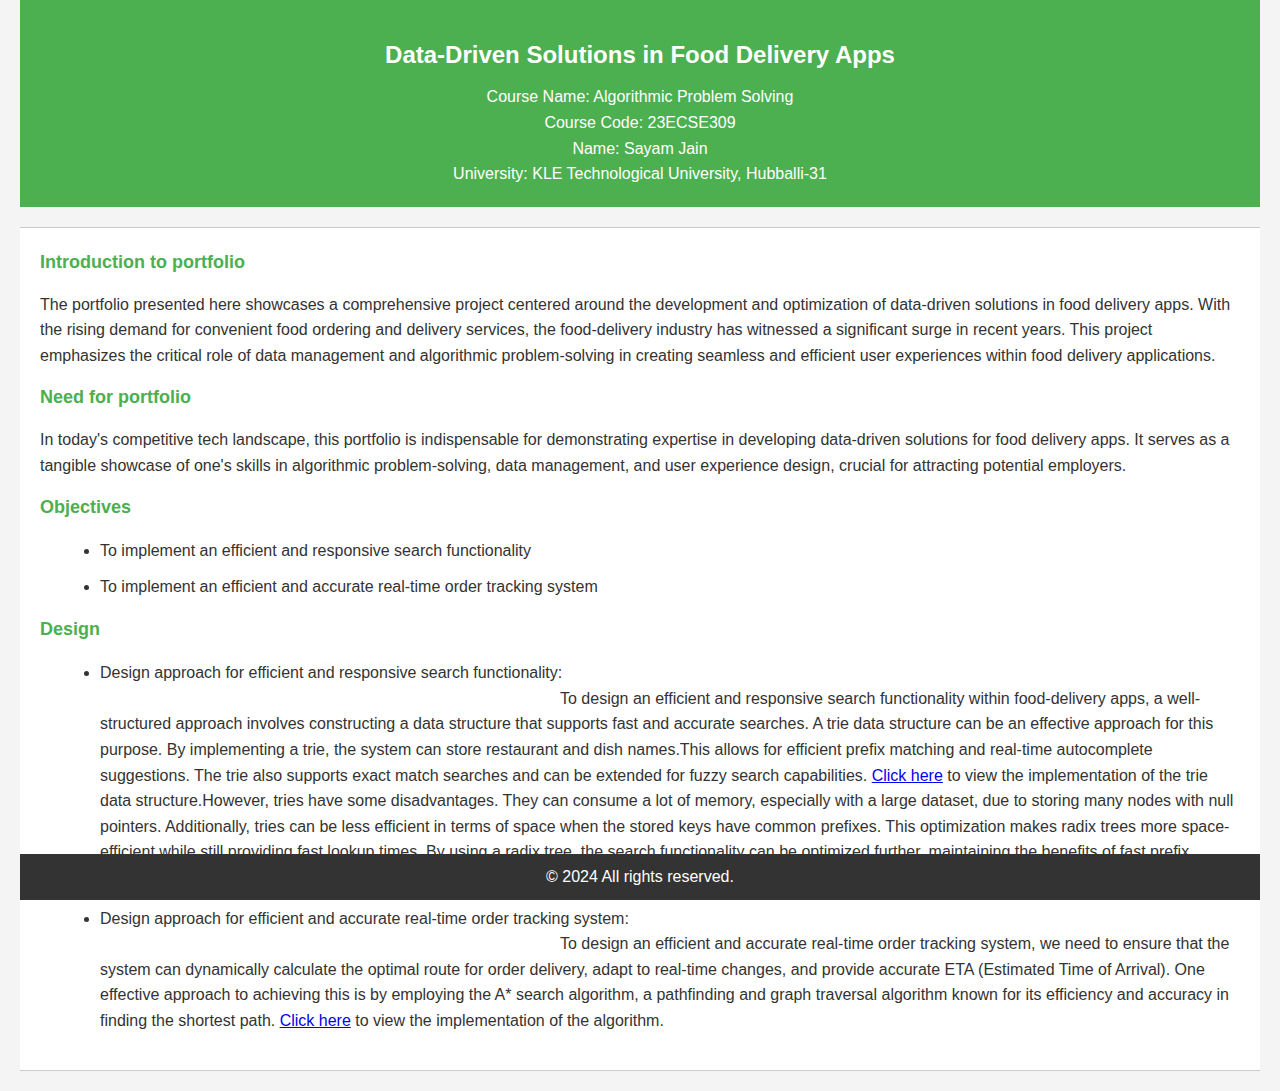
==== index.html @ 8e88e529 "Add files via upload" ====
<!DOCTYPE html>
<html lang="en">
<head>
    <meta charset="UTF-8">
    <meta name="viewport" content="width=device-width, initial-scale=1.0">
    <title>Document</title>
    <link rel="stylesheet" href="index.css">
</head>
<body>
    <div name="header">
        <h1>Data-Driven Solutions in Food Delivery Apps</h1>
        <div class="course-info">
            <p>Course Name: Algorithmic Problem Solving</p>
            <p>Course Code: 23ECSE309</p>
        </div>
        <div class="personal-info">
            <p>Name: Sayam Jain</p>
            <p>University: KLE Technological University, Hubballi-31</p>
        </div>
    </div>
    <div name="description">
        <p><strong>Introduction to portfolio</strong></p>
        <p>The portfolio presented here showcases a comprehensive project centered around the development and optimization of data-driven solutions in food delivery apps. With the rising demand for convenient food ordering and delivery services, the food-delivery industry has witnessed a significant surge in recent years. This project emphasizes the critical role of data management and algorithmic problem-solving in creating seamless and efficient user experiences within food delivery applications.</p>
        <p><strong>Need for portfolio</strong></p>
        <p>
            In today's competitive tech landscape, this portfolio is indispensable for demonstrating expertise in developing data-driven solutions for food delivery apps. It serves as a tangible showcase of one's skills in algorithmic problem-solving, data management, and user experience design, crucial for attracting potential employers.</p>
        <p><strong>Objectives</strong></p>
        <ul>
            <li>To implement an efficient and responsive search functionality</li>
            <li>To implement an efficient and accurate real-time order tracking system</li>
        </ul>
        <p><strong>Design</strong></p>
        <ul>
            <li><p>Design approach for efficient and responsive search functionality:
                <br><span>To design an efficient and responsive search functionality within food-delivery apps, a well-structured approach involves constructing a data structure
                     that supports fast and accurate searches. A trie data structure can be an effective approach for this purpose. By implementing a trie, the system can store restaurant and
                      dish names.This allows for efficient prefix matching and real-time autocomplete suggestions.
                      The trie also supports exact match searches and can be extended for fuzzy search capabilities.
                      <a href="Trie1.java">Click here</a> to view the implementation of the trie data structure.However, tries have some disadvantages. They can consume a lot of memory, especially with a large dataset, due to storing many nodes with null pointers. Additionally, tries can be less efficient in terms of space when the stored keys have common prefixes. This optimization makes radix trees more space-efficient while still providing fast lookup times. By using a radix tree, the search functionality can be optimized further, maintaining the benefits of fast prefix matching and autocomplete suggestions while using less memory compared to a traditional trie.   
                      <a href="RadixTree.java">Click here</a> to view the implementation of the radix tree.        </span></p></li>

            <li><p>Design approach for efficient and accurate real-time order tracking system:<br><span>To design an efficient and accurate real-time order tracking system, we need to ensure that the system can dynamically calculate the optimal route for order delivery, adapt to real-time changes, and provide accurate ETA (Estimated Time of Arrival). 
                One effective approach to achieving this is by employing the A* search algorithm, a pathfinding and graph traversal algorithm known for its efficiency and accuracy in finding the shortest path.
                <a href="AStarSearch.java">Click here</a> to view the implementation of the algorithm.
            </span></p></li>
        </ul>
    </div>



    <div name="footer" class="footer">
        <p>&copy; 2024 All rights reserved.</p>
    </div>
</body>
</html>
---- index.css ----
/* Reset some default browser styles */
body, div, p {
    margin: 0;
    padding: 0;
    box-sizing: border-box;
}

/* Set the font for the entire document */
body {
    font-family: Arial, sans-serif;
    line-height: 1.6;
    background-color: #f4f4f4;
    color: #333;
    padding: 0 20px;
}

/* Style for the header */
div[name="header"] {
    background-color: #4CAF50;
    color: white;
    padding: 20px;
    text-align: center;
    margin-bottom: 20px;
}

div[name="header"] h1 {
    font-size: 24px;
    margin-bottom: 10px;
}

div[name="header"] .info {
    display: flex;
    justify-content: space-between;
    margin-bottom: 10px;
}

div[name="header"] .info .course-info,
div[name="header"] .info .personal-info {
    width: 48%;
}

div[name="header"] .info p {
    margin: 5px 0;
}

/* Style for the description */
div[name="description"] {
    padding: 20px;
    background-color: white;
    border-bottom: 1px solid #ccc;
    border-top: 1px solid #ccc;
    margin-bottom: 20px;
}

div[name="description"] p {
    margin-bottom: 15px;
}

div[name="description"] p strong {
    display: block;
    margin-bottom: 5px;
    font-size: 18px;
    color: #4CAF50;
}

/* Style for the footer */
div[name="footer"] {
    background-color: #333;
    color: white;
    text-align: center;
    padding: 10px;
    position: fixed;
    width: calc(100% - 40px); /* Adjust for padding in body */
    bottom: 0;
}

/* Style for the design block */
div[name="description"] ul {
    margin-left: 20px;
}

div[name="description"] ul li {
    margin-bottom: 10px;
    list-style-type: disc;
}

div[name="description"] ul li:first-child {
    margin-top: 10px;
}

div[name="description"] ul li:last-child {
    margin-bottom: 0;
}

/* Target the span correctly */
div[name="description"] ul li p span {
    display: inline; 
    margin-left: 460px;
}

.footer {
    background-color: #333;
    color: #fff;
    padding: 20px;
    text-align: center;
}
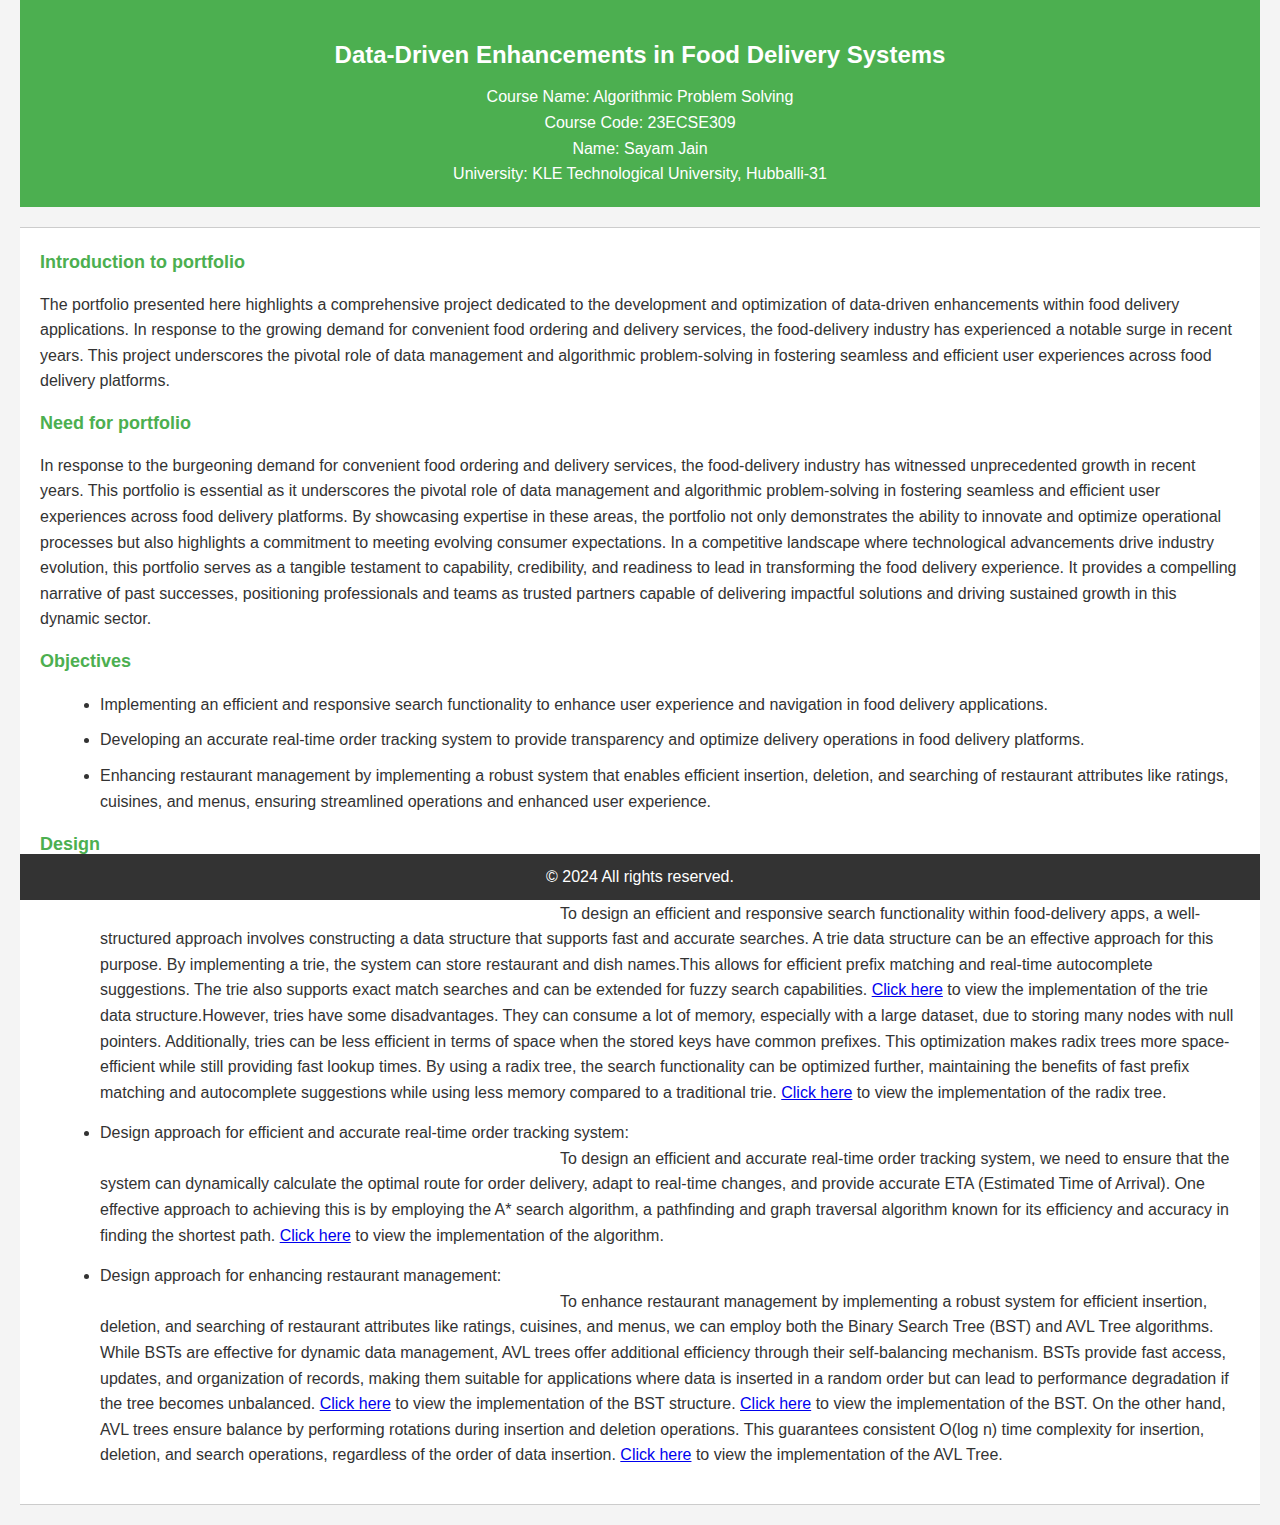
==== commit 6d92830d: "Update index.html" ====
--- a/index.html
+++ b/index.html
@@ -3,12 +3,14 @@
 <head>
     <meta charset="UTF-8">
     <meta name="viewport" content="width=device-width, initial-scale=1.0">
-    <title>Document</title>
+    <title>Food Delivery System</title>
+    <link rel="icon" type="image/png" href="img.jpg">
     <link rel="stylesheet" href="index.css">
 </head>
 <body>
     <div name="header">
-        <h1>Data-Driven Solutions in Food Delivery Apps</h1>
+        <link rel="icon" type="image/png" href="img.jpg">
+        <h1>Data-Driven Enhancements in Food Delivery Systems</h1>
         <div class="course-info">
             <p>Course Name: Algorithmic Problem Solving</p>
             <p>Course Code: 23ECSE309</p>
@@ -20,14 +22,14 @@
     </div>
     <div name="description">
         <p><strong>Introduction to portfolio</strong></p>
-        <p>The portfolio presented here showcases a comprehensive project centered around the development and optimization of data-driven solutions in food delivery apps. With the rising demand for convenient food ordering and delivery services, the food-delivery industry has witnessed a significant surge in recent years. This project emphasizes the critical role of data management and algorithmic problem-solving in creating seamless and efficient user experiences within food delivery applications.</p>
+        <p>The portfolio presented here highlights a comprehensive project dedicated to the development and optimization of data-driven enhancements within food delivery applications. In response to the growing demand for convenient food ordering and delivery services, the food-delivery industry has experienced a notable surge in recent years. This project underscores the pivotal role of data management and algorithmic problem-solving in fostering seamless and efficient user experiences across food delivery platforms.</p>
         <p><strong>Need for portfolio</strong></p>
-        <p>
-            In today's competitive tech landscape, this portfolio is indispensable for demonstrating expertise in developing data-driven solutions for food delivery apps. It serves as a tangible showcase of one's skills in algorithmic problem-solving, data management, and user experience design, crucial for attracting potential employers.</p>
+        <p>In response to the burgeoning demand for convenient food ordering and delivery services, the food-delivery industry has witnessed unprecedented growth in recent years. This portfolio is essential as it underscores the pivotal role of data management and algorithmic problem-solving in fostering seamless and efficient user experiences across food delivery platforms. By showcasing expertise in these areas, the portfolio not only demonstrates the ability to innovate and optimize operational processes but also highlights a commitment to meeting evolving consumer expectations. In a competitive landscape where technological advancements drive industry evolution, this portfolio serves as a tangible testament to capability, credibility, and readiness to lead in transforming the food delivery experience. It provides a compelling narrative of past successes, positioning professionals and teams as trusted partners capable of delivering impactful solutions and driving sustained growth in this dynamic sector.</p>
         <p><strong>Objectives</strong></p>
         <ul>
-            <li>To implement an efficient and responsive search functionality</li>
-            <li>To implement an efficient and accurate real-time order tracking system</li>
+            <li>Implementing an efficient and responsive search functionality to enhance user experience and navigation in food delivery applications.</li>
+            <li>Developing an accurate real-time order tracking system to provide transparency and optimize delivery operations in food delivery platforms.</li>
+            <li>Enhancing restaurant management by implementing a robust system that enables efficient insertion, deletion, and searching of restaurant attributes like ratings, cuisines, and menus, ensuring streamlined operations and enhanced user experience.</li>
         </ul>
         <p><strong>Design</strong></p>
         <ul>
@@ -43,6 +45,19 @@
                 One effective approach to achieving this is by employing the A* search algorithm, a pathfinding and graph traversal algorithm known for its efficiency and accuracy in finding the shortest path.
                 <a href="AStarSearch.java">Click here</a> to view the implementation of the algorithm.
             </span></p></li>
+            <li><p>Design approach for enhancing restaurant management:<br><span>
+
+                To enhance restaurant management by implementing a robust system for efficient insertion, deletion, and searching of restaurant attributes like ratings, cuisines, and menus, we can employ both the Binary Search Tree (BST) and AVL Tree algorithms. While BSTs are effective for dynamic data management, AVL trees offer additional efficiency through their self-balancing mechanism.
+
+                BSTs provide fast access, updates, and organization of records, making them suitable for applications where data is inserted in a random order but can lead to performance degradation if the tree becomes unbalanced.
+                <a href="TreeNode.java">Click here</a> to view the implementation of the BST structure.
+                <a href="bst.java">Click here</a> to view the implementation of the BST.
+                
+                On the other hand, AVL trees ensure balance by performing rotations during insertion and deletion operations. This guarantees consistent O(log n) time complexity for insertion, deletion, and search operations, regardless of the order of data insertion.           
+                <a href="AVLTree.java">Click here</a> to view the implementation of the AVL Tree. 
+               
+
+            </span></p></li>
         </ul>
     </div>
 
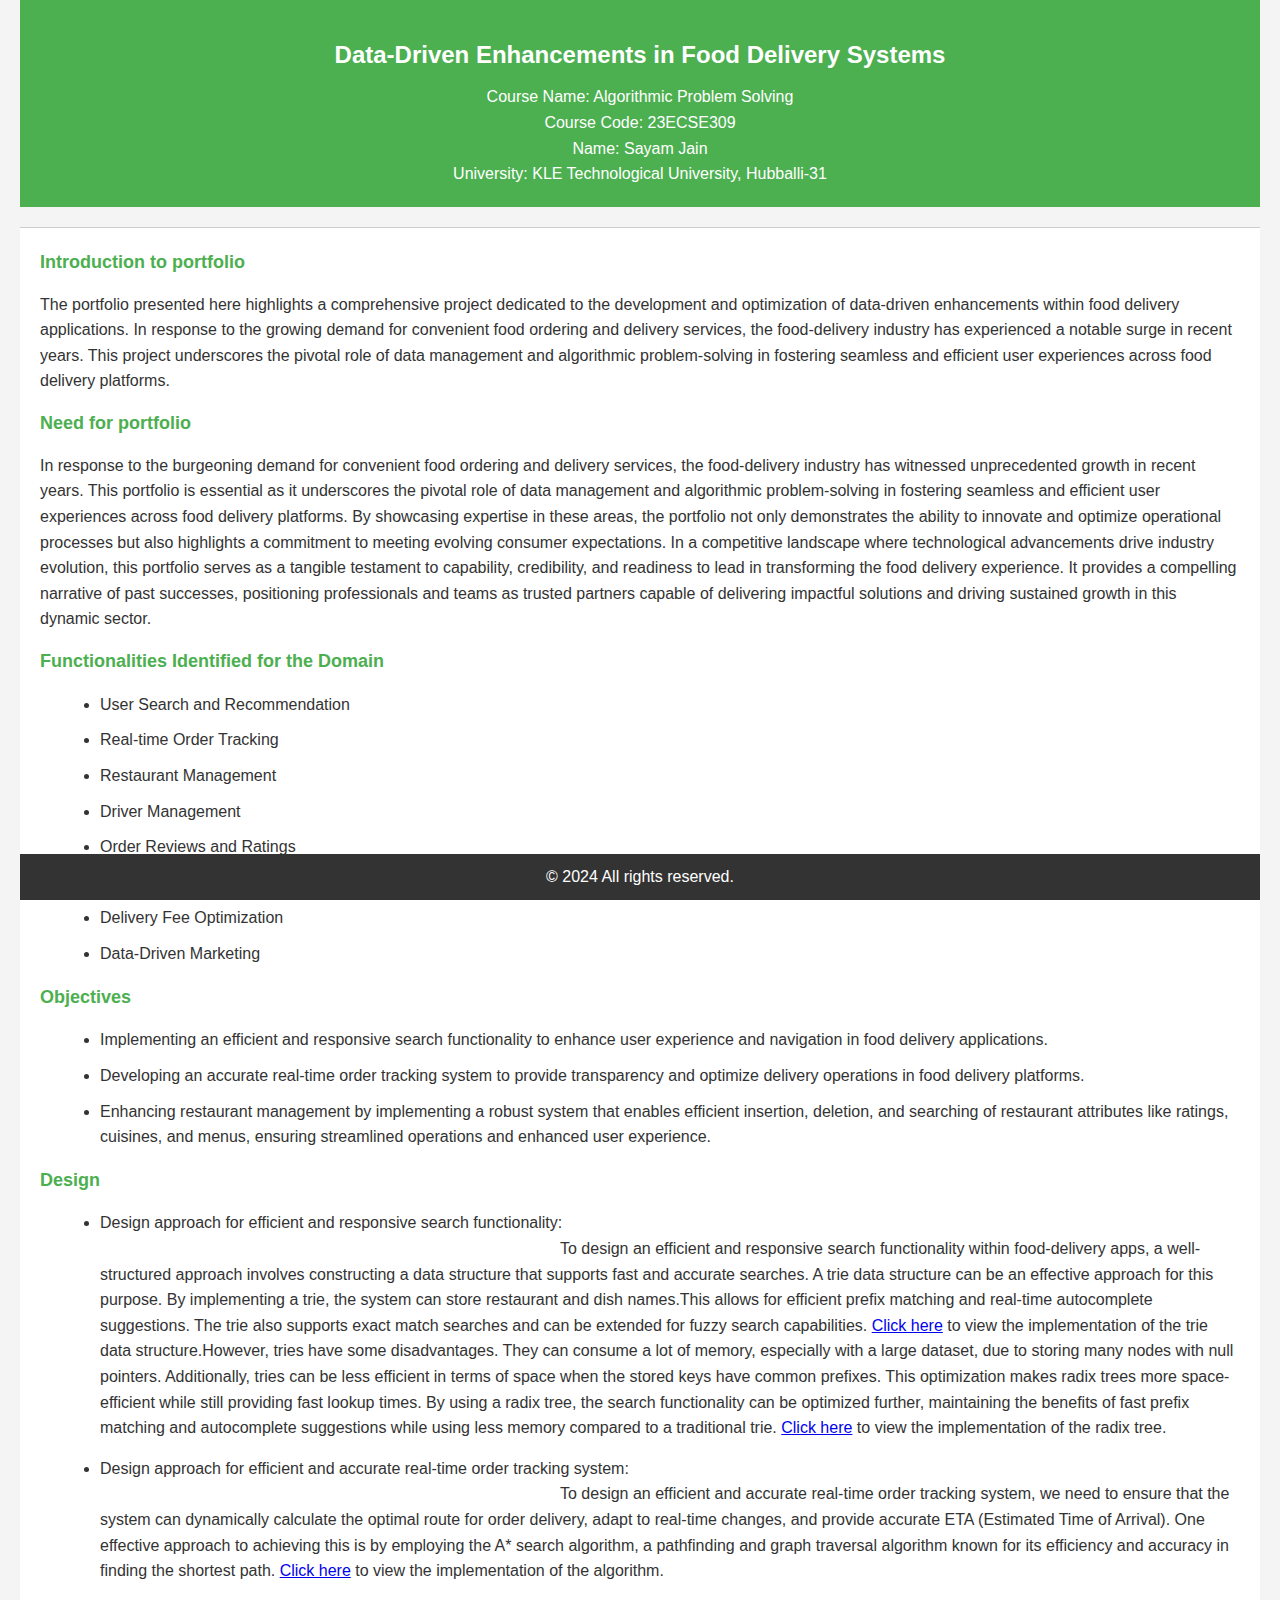
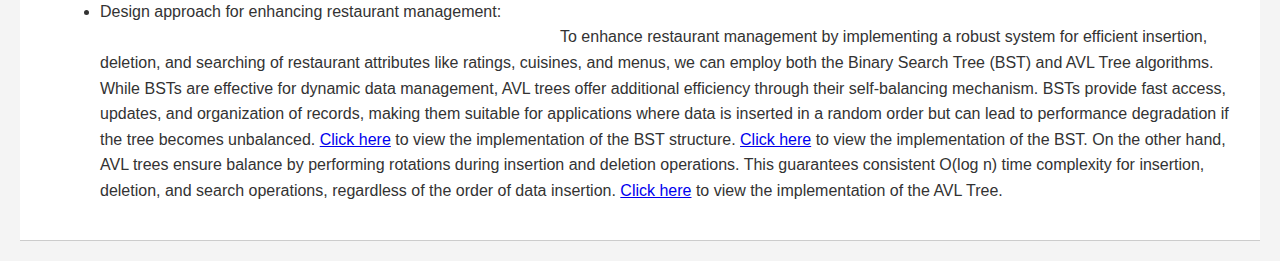
==== commit 2c9cbade: "Update index.html" ====
--- a/index.html
+++ b/index.html
@@ -25,6 +25,17 @@
         <p>The portfolio presented here highlights a comprehensive project dedicated to the development and optimization of data-driven enhancements within food delivery applications. In response to the growing demand for convenient food ordering and delivery services, the food-delivery industry has experienced a notable surge in recent years. This project underscores the pivotal role of data management and algorithmic problem-solving in fostering seamless and efficient user experiences across food delivery platforms.</p>
         <p><strong>Need for portfolio</strong></p>
         <p>In response to the burgeoning demand for convenient food ordering and delivery services, the food-delivery industry has witnessed unprecedented growth in recent years. This portfolio is essential as it underscores the pivotal role of data management and algorithmic problem-solving in fostering seamless and efficient user experiences across food delivery platforms. By showcasing expertise in these areas, the portfolio not only demonstrates the ability to innovate and optimize operational processes but also highlights a commitment to meeting evolving consumer expectations. In a competitive landscape where technological advancements drive industry evolution, this portfolio serves as a tangible testament to capability, credibility, and readiness to lead in transforming the food delivery experience. It provides a compelling narrative of past successes, positioning professionals and teams as trusted partners capable of delivering impactful solutions and driving sustained growth in this dynamic sector.</p>
+        <p><strong>Functionalities Identified for the Domain</strong></p>
+        <ul>
+            <li>User Search and Recommendation</li>
+            <li>Real-time Order Tracking</li>
+            <li>Restaurant Management</li>
+            <li>Driver Management</li>
+            <li>Order Reviews and Ratings</li>
+            <li>Order History and Tracking</li>
+            <li>Delivery Fee Optimization</li>
+            <li>Data-Driven Marketing</li>
+        </ul>
         <p><strong>Objectives</strong></p>
         <ul>
             <li>Implementing an efficient and responsive search functionality to enhance user experience and navigation in food delivery applications.</li>
@@ -51,7 +62,7 @@
 
                 BSTs provide fast access, updates, and organization of records, making them suitable for applications where data is inserted in a random order but can lead to performance degradation if the tree becomes unbalanced.
                 <a href="TreeNode.java">Click here</a> to view the implementation of the BST structure.
-                <a href="bst.java">Click here</a> to view the implementation of the BST.
+                <a href="BST.java">Click here</a> to view the implementation of the BST.
                 
                 On the other hand, AVL trees ensure balance by performing rotations during insertion and deletion operations. This guarantees consistent O(log n) time complexity for insertion, deletion, and search operations, regardless of the order of data insertion.           
                 <a href="AVLTree.java">Click here</a> to view the implementation of the AVL Tree. 
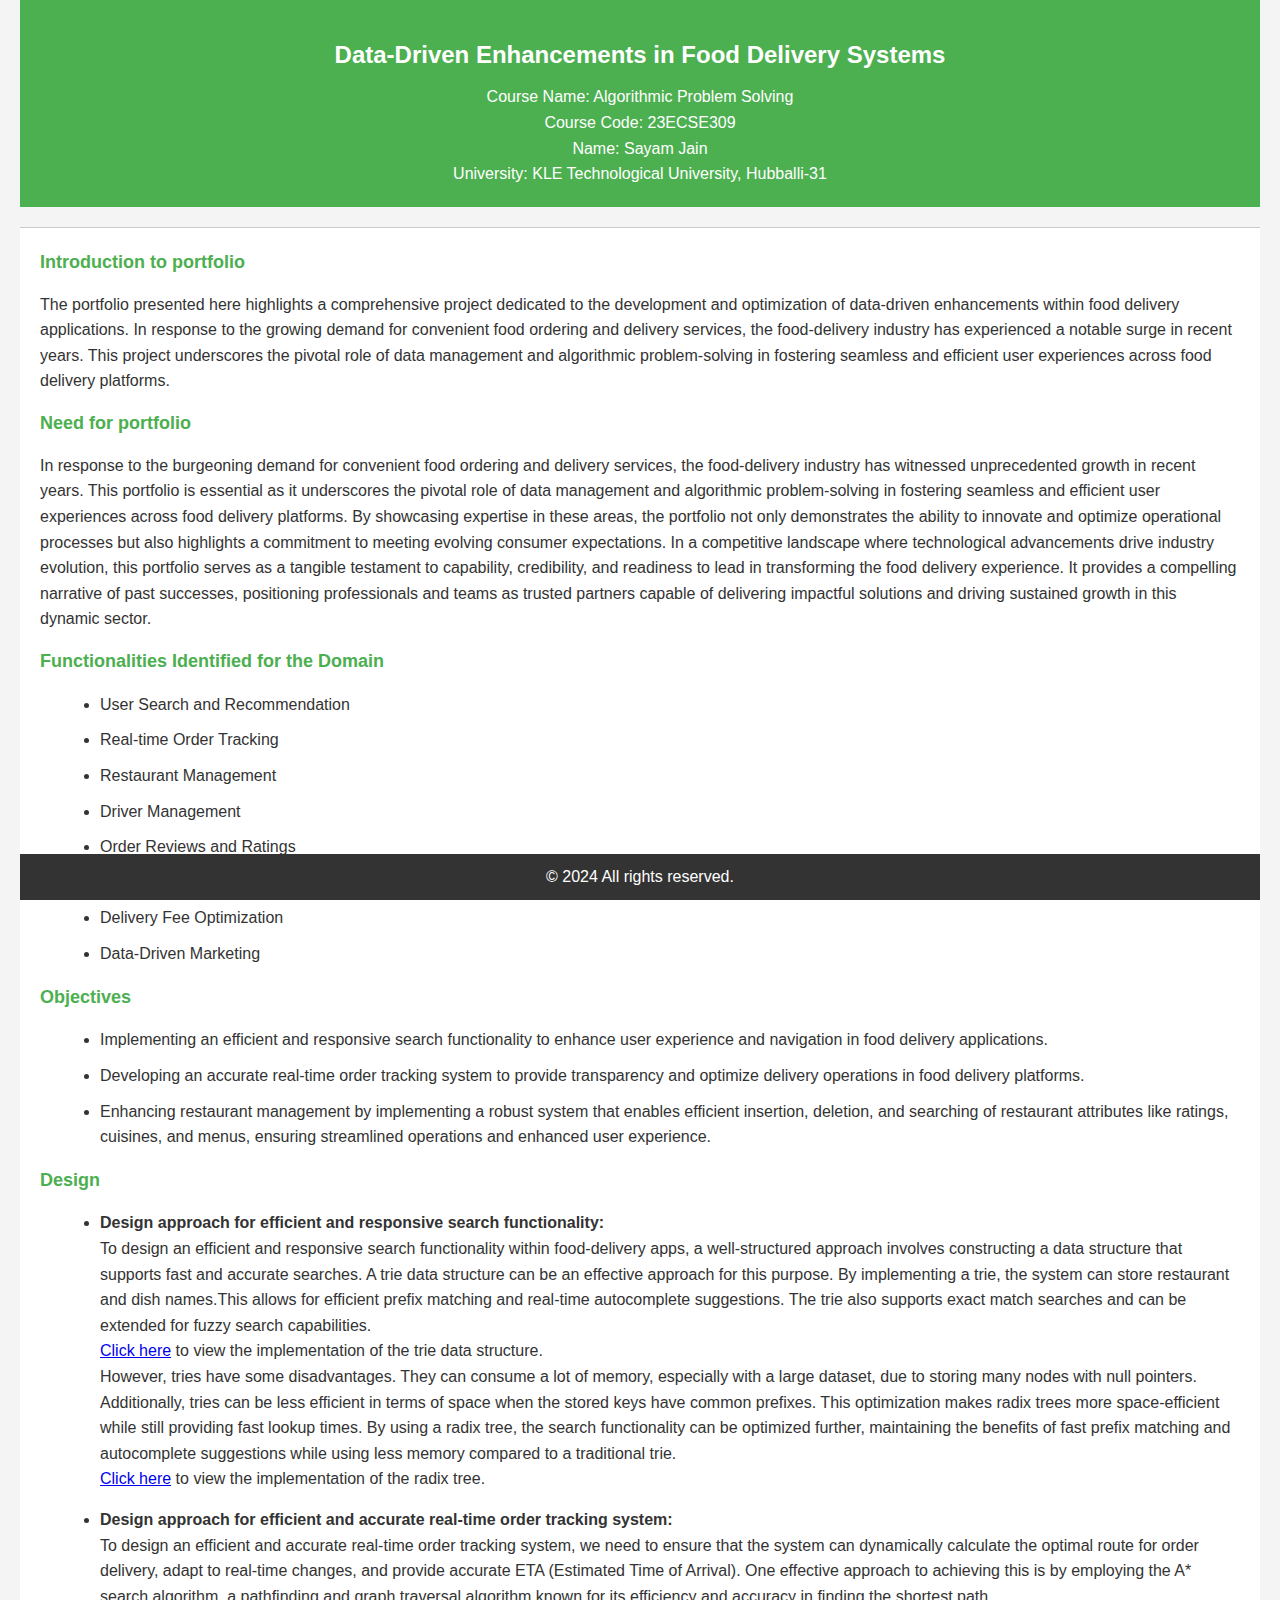
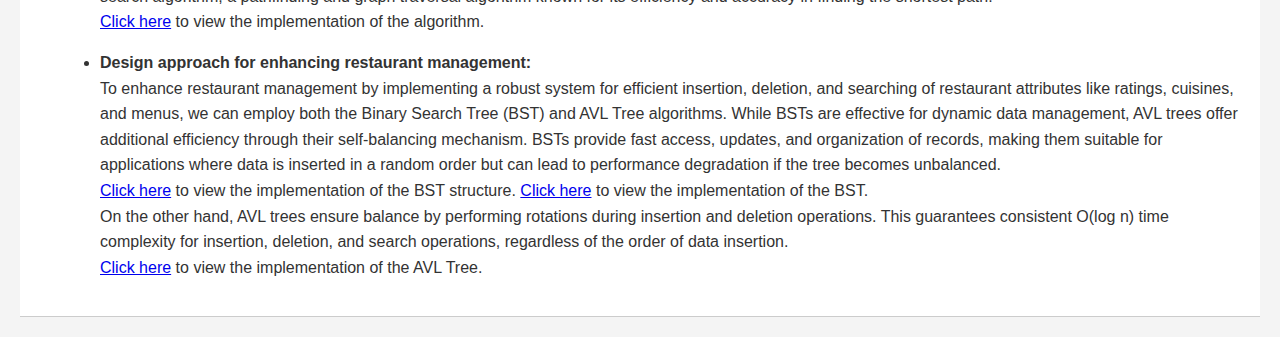
==== commit ad2702ea: "Update index.html" ====
--- a/index.html
+++ b/index.html
@@ -44,31 +44,39 @@
         </ul>
         <p><strong>Design</strong></p>
         <ul>
-            <li><p>Design approach for efficient and responsive search functionality:
-                <br><span>To design an efficient and responsive search functionality within food-delivery apps, a well-structured approach involves constructing a data structure
+            <li><p><b class="hass">Design approach for efficient and responsive search functionality:</b>
+                <br>To design an efficient and responsive search functionality within food-delivery apps, a well-structured approach involves constructing a data structure
                      that supports fast and accurate searches. A trie data structure can be an effective approach for this purpose. By implementing a trie, the system can store restaurant and
                       dish names.This allows for efficient prefix matching and real-time autocomplete suggestions.
                       The trie also supports exact match searches and can be extended for fuzzy search capabilities.
-                      <a href="Trie1.java">Click here</a> to view the implementation of the trie data structure.However, tries have some disadvantages. They can consume a lot of memory, especially with a large dataset, due to storing many nodes with null pointers. Additionally, tries can be less efficient in terms of space when the stored keys have common prefixes. This optimization makes radix trees more space-efficient while still providing fast lookup times. By using a radix tree, the search functionality can be optimized further, maintaining the benefits of fast prefix matching and autocomplete suggestions while using less memory compared to a traditional trie.   
-                      <a href="RadixTree.java">Click here</a> to view the implementation of the radix tree.        </span></p></li>
+                      <br>   
+                      <a href="trie.html">Click here</a> to view the implementation of the trie data structure.<br>
+                      However, tries have some disadvantages. They can consume a lot of memory, especially with a large dataset, due to storing many nodes with null pointers. Additionally, tries can be less efficient in terms of space when the stored keys have common prefixes. This optimization makes radix trees more space-efficient while still providing fast lookup times. By using a radix tree, the search functionality can be optimized further, maintaining the benefits of fast prefix matching and autocomplete suggestions while using less memory compared to a traditional trie.
 
-            <li><p>Design approach for efficient and accurate real-time order tracking system:<br><span>To design an efficient and accurate real-time order tracking system, we need to ensure that the system can dynamically calculate the optimal route for order delivery, adapt to real-time changes, and provide accurate ETA (Estimated Time of Arrival). 
+                      <br>
+                      <a href="radix.html">Click here</a> to view the implementation of the radix tree. </p></li>
+
+            <li><p><b class="hass">Design approach for efficient and accurate real-time order tracking system:</b>
+                <br>To design an efficient and accurate real-time order tracking system, we need to ensure that the system can dynamically calculate the optimal route for order delivery, adapt to real-time changes, and provide accurate ETA (Estimated Time of Arrival). 
                 One effective approach to achieving this is by employing the A* search algorithm, a pathfinding and graph traversal algorithm known for its efficiency and accuracy in finding the shortest path.
-                <a href="AStarSearch.java">Click here</a> to view the implementation of the algorithm.
-            </span></p></li>
-            <li><p>Design approach for enhancing restaurant management:<br><span>
+                <br>
+                <a href="astar.html">Click here</a> to view the implementation of the algorithm.
+            </p></li>
+            <li><p><b class="hass">Design approach for enhancing restaurant management:</b><br>
 
                 To enhance restaurant management by implementing a robust system for efficient insertion, deletion, and searching of restaurant attributes like ratings, cuisines, and menus, we can employ both the Binary Search Tree (BST) and AVL Tree algorithms. While BSTs are effective for dynamic data management, AVL trees offer additional efficiency through their self-balancing mechanism.
 
                 BSTs provide fast access, updates, and organization of records, making them suitable for applications where data is inserted in a random order but can lead to performance degradation if the tree becomes unbalanced.
-                <a href="TreeNode.java">Click here</a> to view the implementation of the BST structure.
-                <a href="BST.java">Click here</a> to view the implementation of the BST.
-                
-                On the other hand, AVL trees ensure balance by performing rotations during insertion and deletion operations. This guarantees consistent O(log n) time complexity for insertion, deletion, and search operations, regardless of the order of data insertion.           
-                <a href="AVLTree.java">Click here</a> to view the implementation of the AVL Tree. 
+                         
+                <br>
+                <a href="treenode.html">Click here</a> to view the implementation of the BST structure.
+                <a href="bst.html">Click here</a> to view the implementation of the BST.<br>
+                On the other hand, AVL trees ensure balance by performing rotations during insertion and deletion operations. This guarantees consistent O(log n) time complexity for insertion, deletion, and search operations, regardless of the order of data insertion.  
+                <br>
+                <a href="avl.html">Click here</a> to view the implementation of the AVL Tree. 
                
 
-            </span></p></li>
+            </p></li>
         </ul>
     </div>
 
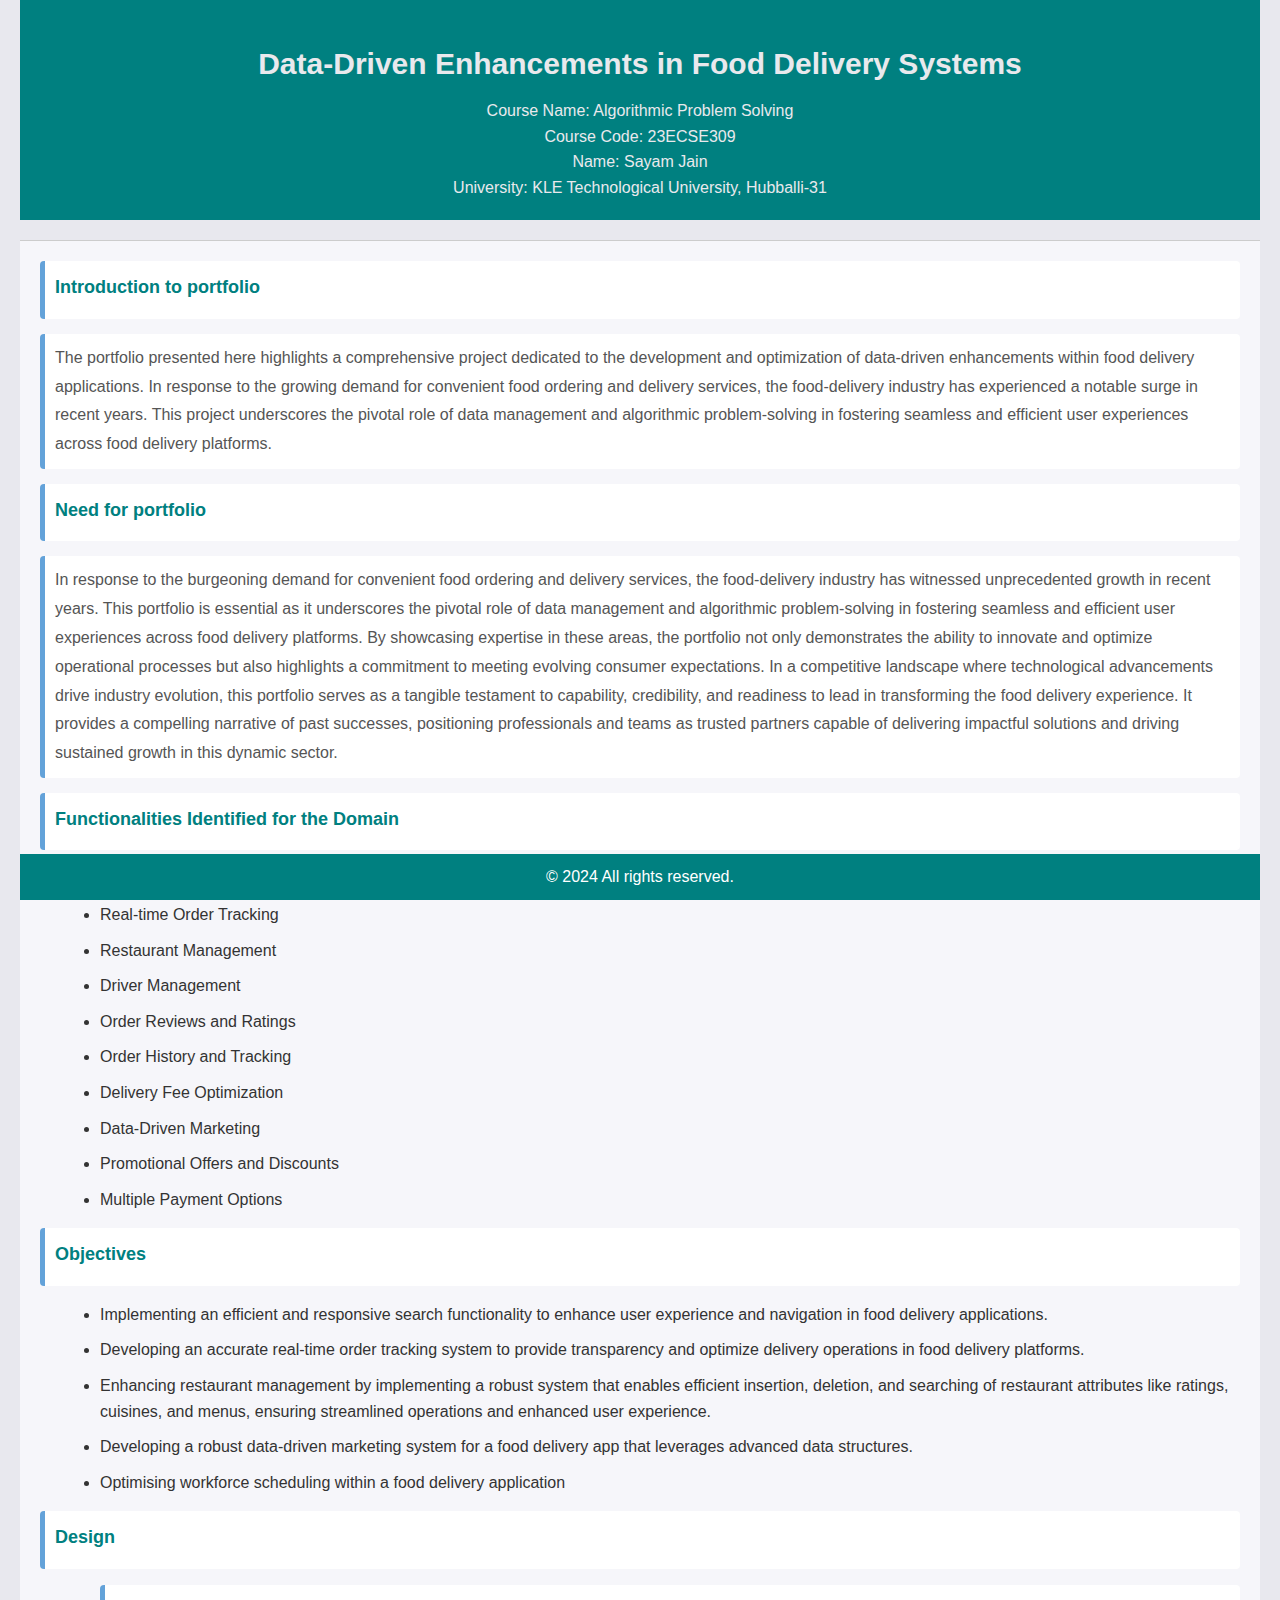
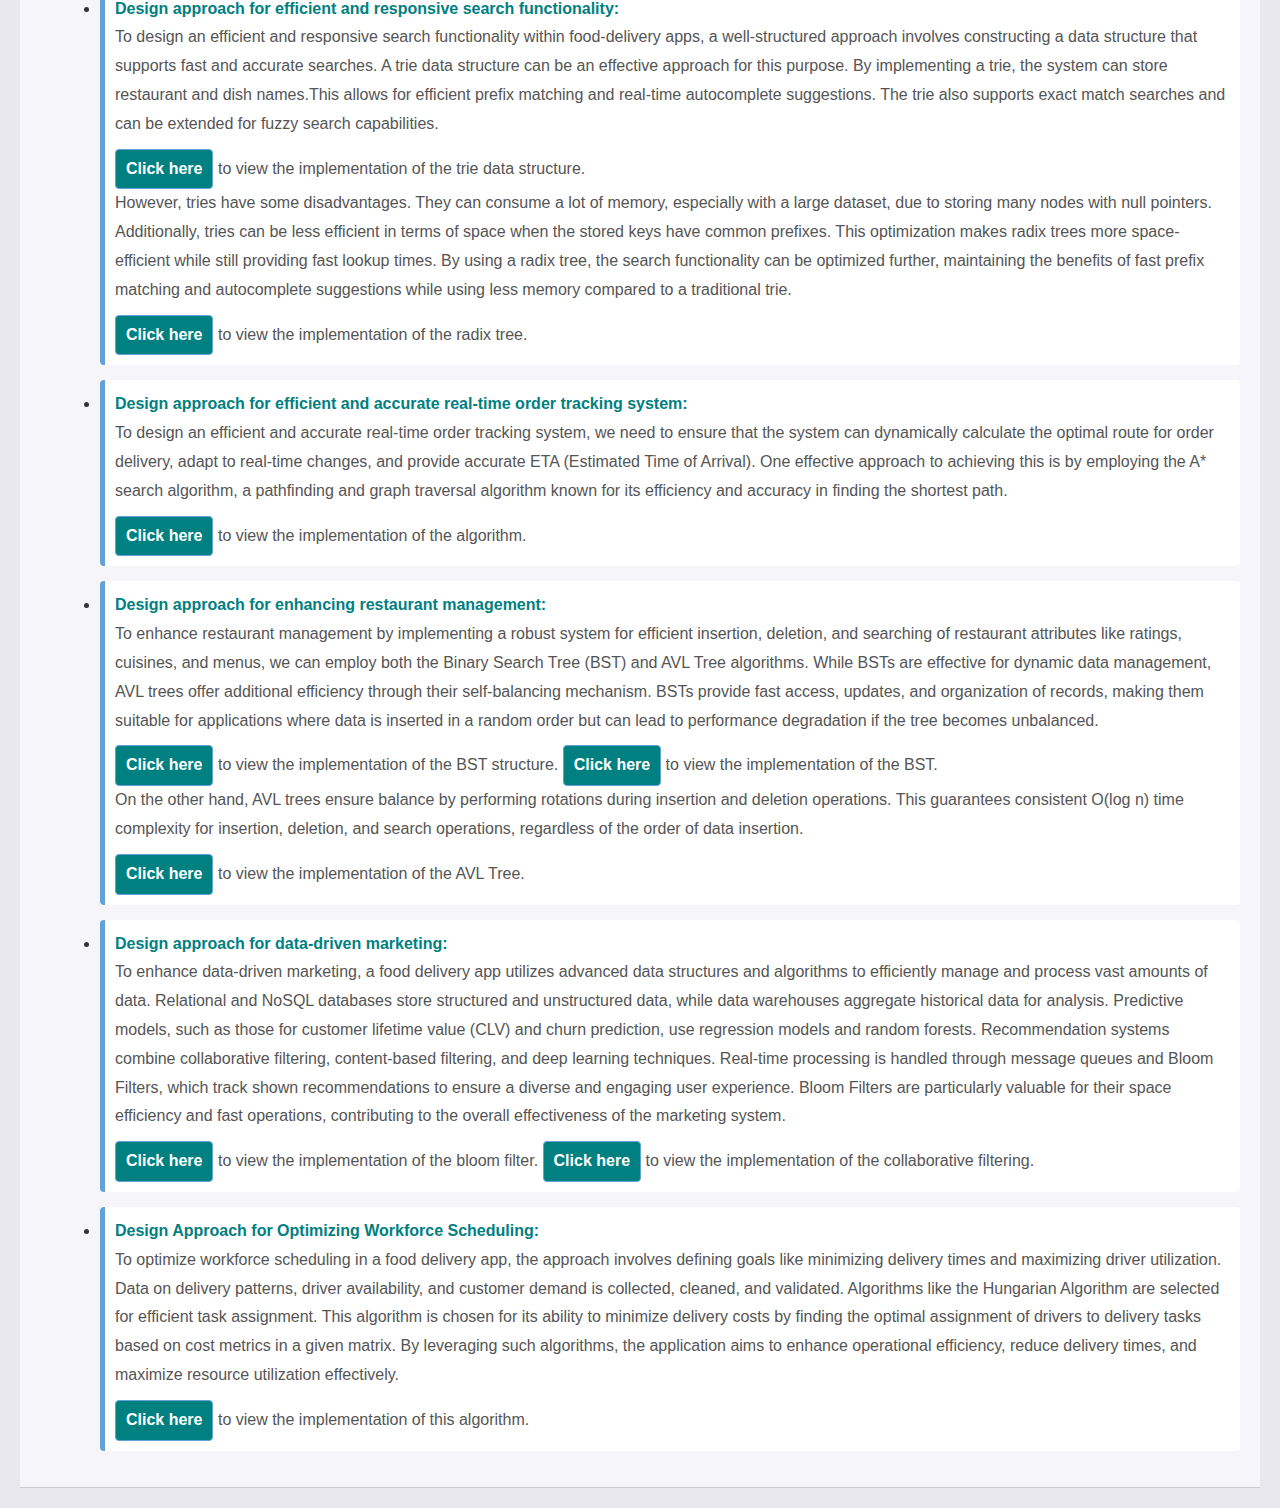
==== commit 8d246254: "Update index.html" ====
--- a/index.html
+++ b/index.html
@@ -35,12 +35,16 @@
             <li>Order History and Tracking</li>
             <li>Delivery Fee Optimization</li>
             <li>Data-Driven Marketing</li>
+            <li>Promotional Offers and Discounts</li>
+            <li>Multiple Payment Options</li>
         </ul>
         <p><strong>Objectives</strong></p>
         <ul>
             <li>Implementing an efficient and responsive search functionality to enhance user experience and navigation in food delivery applications.</li>
             <li>Developing an accurate real-time order tracking system to provide transparency and optimize delivery operations in food delivery platforms.</li>
             <li>Enhancing restaurant management by implementing a robust system that enables efficient insertion, deletion, and searching of restaurant attributes like ratings, cuisines, and menus, ensuring streamlined operations and enhanced user experience.</li>
+            <li>Developing a robust data-driven marketing system for a food delivery app that leverages advanced data structures.</li>
+            <li>Optimising workforce scheduling within a food delivery application</li>
         </ul>
         <p><strong>Design</strong></p>
         <ul>
@@ -77,6 +81,21 @@
                
 
             </p></li>
+            <li><p><b class="hass">Design approach for data-driven marketing:</b><br>
+                To enhance data-driven marketing, a food delivery app utilizes advanced data structures and algorithms to efficiently manage and process vast amounts of data. Relational and NoSQL databases store structured and unstructured data, while data warehouses aggregate historical data for analysis. Predictive models, such as those for customer lifetime value (CLV) and churn prediction, use regression models and random forests. Recommendation systems combine collaborative filtering, content-based filtering, and deep learning techniques. Real-time processing is handled through message queues and Bloom Filters, which track shown recommendations to ensure a diverse and engaging user experience. Bloom Filters are particularly valuable for their space efficiency and fast operations, contributing to the overall effectiveness of the marketing system.
+                <br>
+                <a href="bloom.html">Click here</a> to view the implementation of the bloom filter.
+                <a href="collab.html">Click here</a> to view the implementation of the collaborative filtering.
+               
+
+
+            </p></li>
+            <li><p><b class="hass">Design Approach for Optimizing Workforce Scheduling:</b><br>
+                To optimize workforce scheduling in a food delivery app, the approach involves defining goals like minimizing delivery times and maximizing driver utilization. Data on delivery patterns, driver availability, and customer demand is collected, cleaned, and validated. Algorithms like the Hungarian Algorithm are selected for efficient task assignment.
+                This algorithm is chosen for its ability to minimize delivery costs by finding the optimal assignment of drivers to delivery tasks based on cost metrics in a given matrix. By leveraging such algorithms, the application aims to enhance operational efficiency, reduce delivery times, and maximize resource utilization effectively.
+                <br><a href="hungarian.html">Click here</a> to view the implementation of this algorithm.
+            
+            </p></li>
         </ul>
     </div>
 
--- a/index.css
+++ b/index.css
@@ -7,24 +7,24 @@
 
 /* Set the font for the entire document */
 body {
-    font-family: Arial, sans-serif;
+    font-family: 'Roboto', sans-serif;
     line-height: 1.6;
-    background-color: #f4f4f4;
+    background-color: rgb(232, 232, 238);
     color: #333;
     padding: 0 20px;
 }
 
 /* Style for the header */
 div[name="header"] {
-    background-color: #4CAF50;
-    color: white;
+    background-color: teal;
+    color: rgb(233, 233, 237);
     padding: 20px;
     text-align: center;
     margin-bottom: 20px;
 }
 
 div[name="header"] h1 {
-    font-size: 24px;
+    font-size: 30px;
     margin-bottom: 10px;
 }
 
@@ -46,7 +46,7 @@
 /* Style for the description */
 div[name="description"] {
     padding: 20px;
-    background-color: white;
+    background-color: rgb(246, 246, 250);
     border-bottom: 1px solid #ccc;
     border-top: 1px solid #ccc;
     margin-bottom: 20px;
@@ -54,18 +54,21 @@
 
 div[name="description"] p {
     margin-bottom: 15px;
+    line-height: 1.8;
+    font-size: 16px;
+    color: #555;
 }
 
 div[name="description"] p strong {
     display: block;
     margin-bottom: 5px;
     font-size: 18px;
-    color: #4CAF50;
+    color: teal;
 }
 
 /* Style for the footer */
 div[name="footer"] {
-    background-color: #333;
+    background-color: teal;
     color: white;
     text-align: center;
     padding: 10px;
@@ -92,15 +95,63 @@
     margin-bottom: 0;
 }
 
+/* Improved link style */
+a.link {
+    color: teal;
+    text-decoration: none;
+    font-weight: bold;
+    background-color: rgb(232, 232, 238);
+    padding: 5px 10px;
+    border-radius: 4px;
+    border: 1px solid teal;
+    transition: all 0.3s ease;
+}
+
+a.link:hover {
+    background-color: teal;
+    color: white;
+}
+
 /* Target the span correctly */
 div[name="description"] ul li p span {
-    display: inline; 
+    display: inline;
     margin-left: 460px;
 }
 
+/* Improved paragraph style */
+div[name="description"] p {
+    margin-bottom: 15px;
+    padding: 10px;
+    background-color: white;
+    border-left: 5px solid rgb(99, 162, 217);
+    border-radius: 4px;
+}
+
 .footer {
-    background-color: #333;
+    background-color: teal;
     color: #fff;
     padding: 20px;
     text-align: center;
-}+}
+
+.hass {
+    color: teal;
+}
+
+a {
+    display: inline-block;
+    color: white;
+    text-decoration: none;
+    font-weight: bold;
+    background-color: teal;
+    padding: 5px 10px;
+    border-radius: 4px;
+    border: 1px solid rgb(99, 162, 217);
+    transition: all 0.3s ease;
+    margin-top: 10px;
+}
+
+a:hover {
+    background-color: rgb(2, 6, 2);
+    border-color:green ;
+}
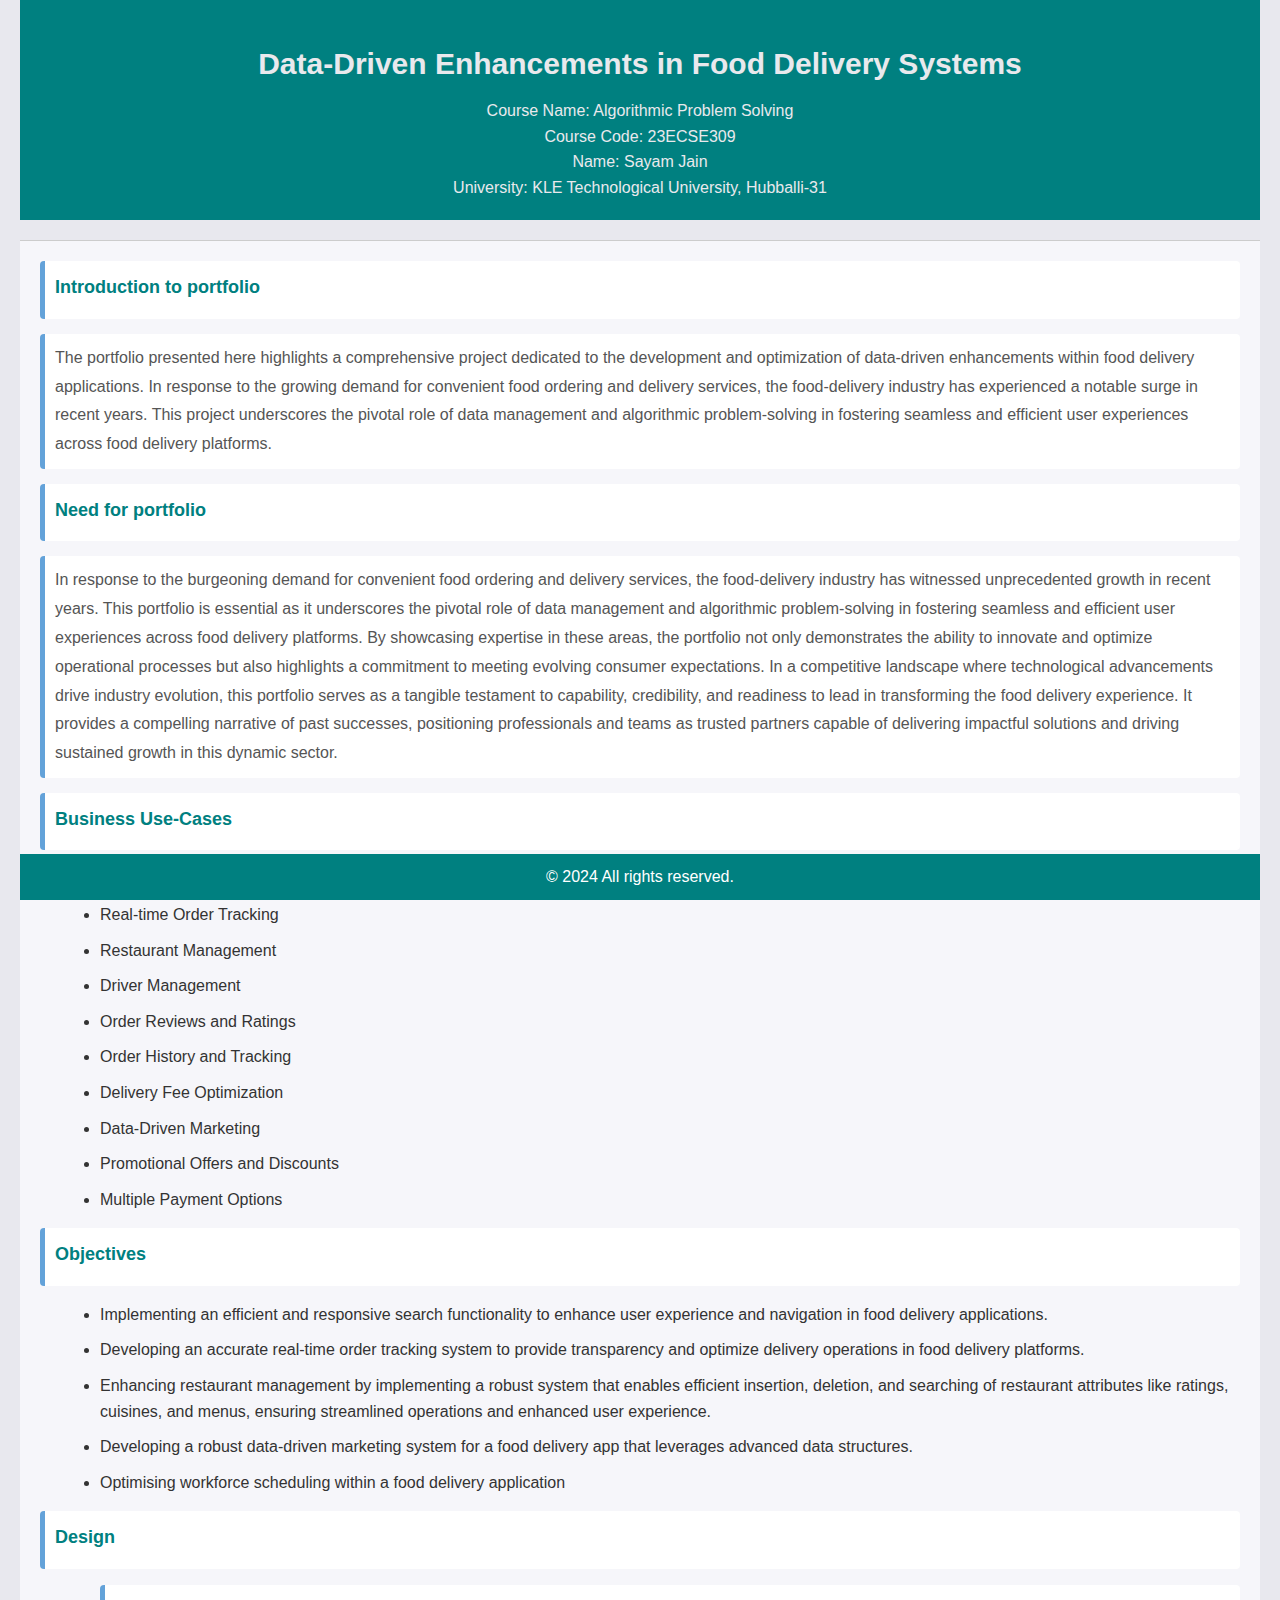
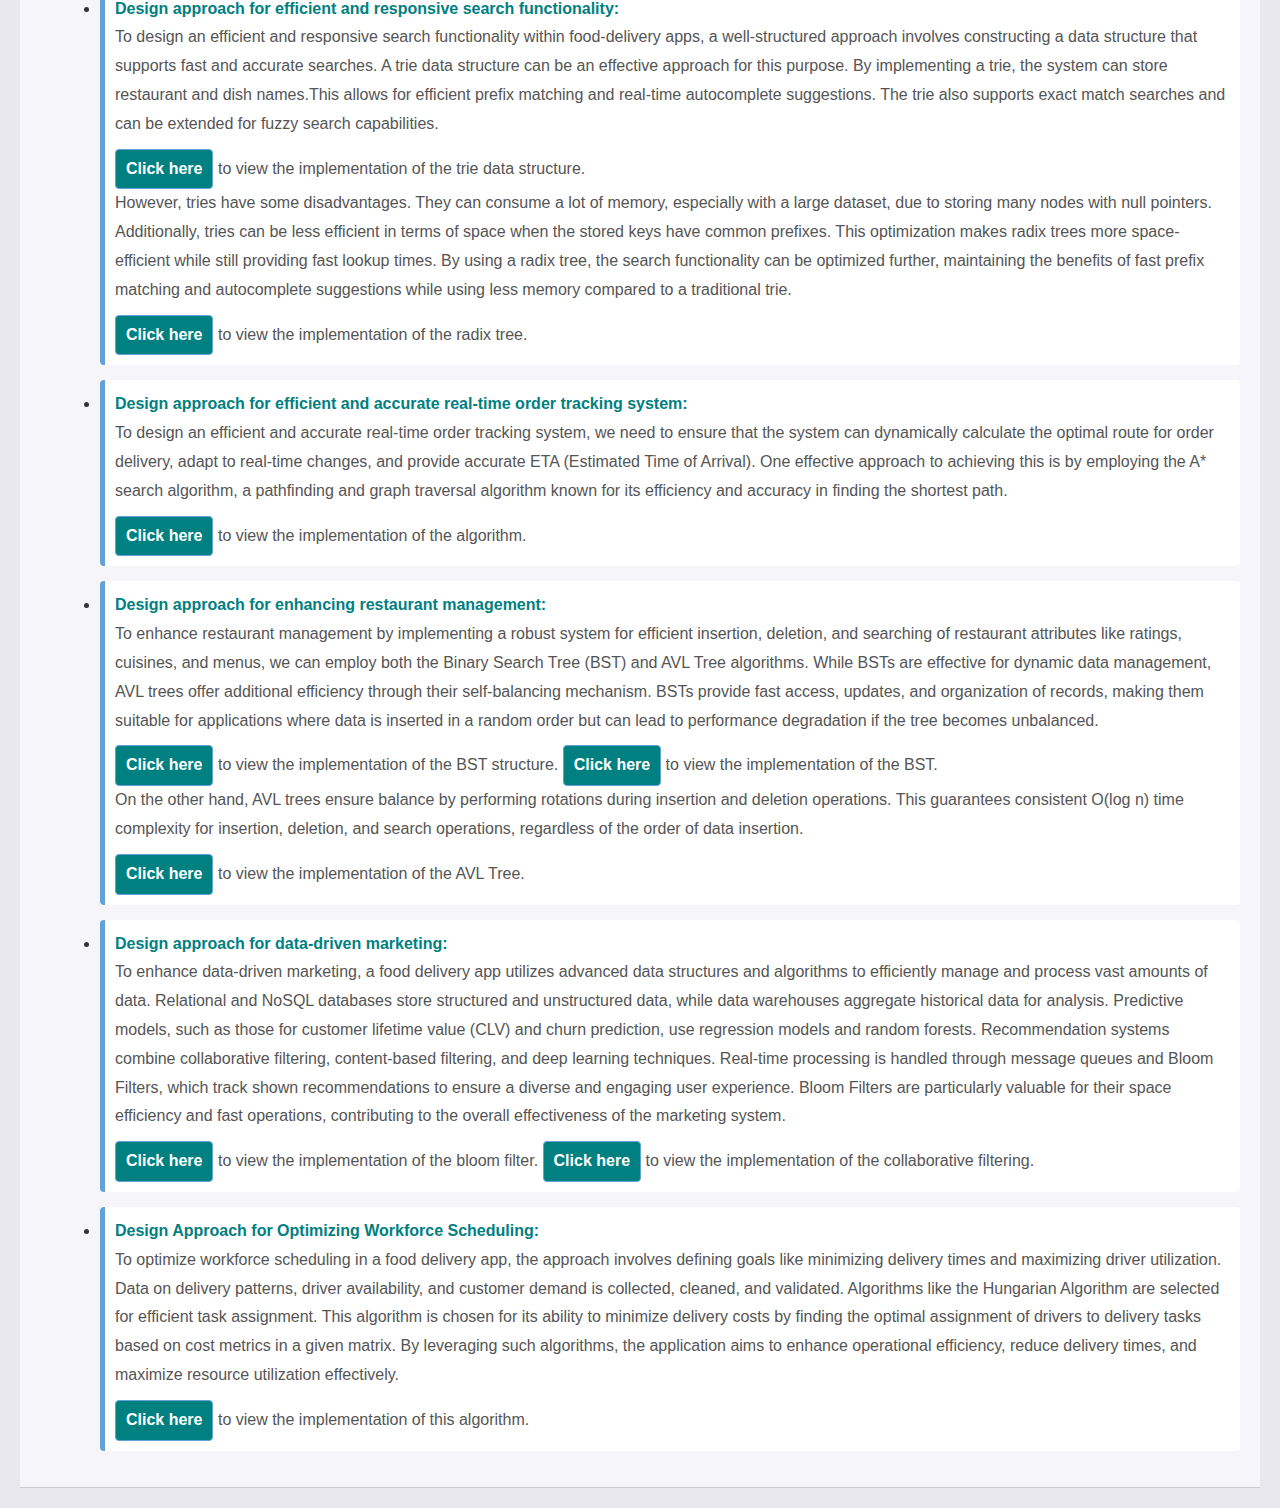
==== commit 2f0ed20e: "Update index.html" ====
--- a/index.html
+++ b/index.html
@@ -25,7 +25,7 @@
         <p>The portfolio presented here highlights a comprehensive project dedicated to the development and optimization of data-driven enhancements within food delivery applications. In response to the growing demand for convenient food ordering and delivery services, the food-delivery industry has experienced a notable surge in recent years. This project underscores the pivotal role of data management and algorithmic problem-solving in fostering seamless and efficient user experiences across food delivery platforms.</p>
         <p><strong>Need for portfolio</strong></p>
         <p>In response to the burgeoning demand for convenient food ordering and delivery services, the food-delivery industry has witnessed unprecedented growth in recent years. This portfolio is essential as it underscores the pivotal role of data management and algorithmic problem-solving in fostering seamless and efficient user experiences across food delivery platforms. By showcasing expertise in these areas, the portfolio not only demonstrates the ability to innovate and optimize operational processes but also highlights a commitment to meeting evolving consumer expectations. In a competitive landscape where technological advancements drive industry evolution, this portfolio serves as a tangible testament to capability, credibility, and readiness to lead in transforming the food delivery experience. It provides a compelling narrative of past successes, positioning professionals and teams as trusted partners capable of delivering impactful solutions and driving sustained growth in this dynamic sector.</p>
-        <p><strong>Functionalities Identified for the Domain</strong></p>
+        <p><strong>Business Use-Cases</strong></p>
         <ul>
             <li>User Search and Recommendation</li>
             <li>Real-time Order Tracking</li>
